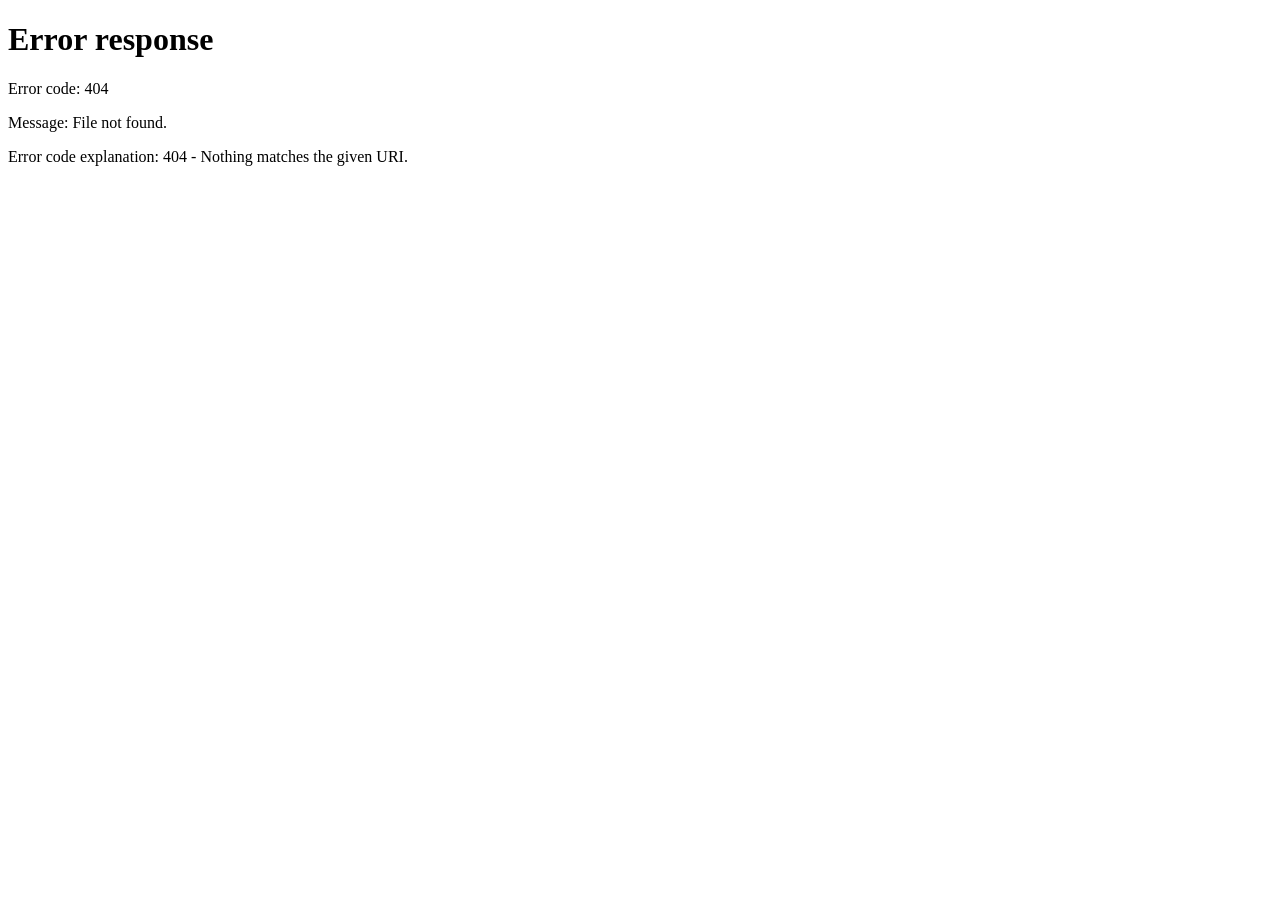
==== frontend/index.html @ b168c257 "Initial commit" ====
<!DOCTYPE html>
<html>
<head>
    <meta http-equiv="refresh" content="0; url=/login.html">
    <title>Redirecting...</title>
</head>
<body>
    <p>Redirecting to <a href="/login.html">login page</a>...</p>
</body>
</html>
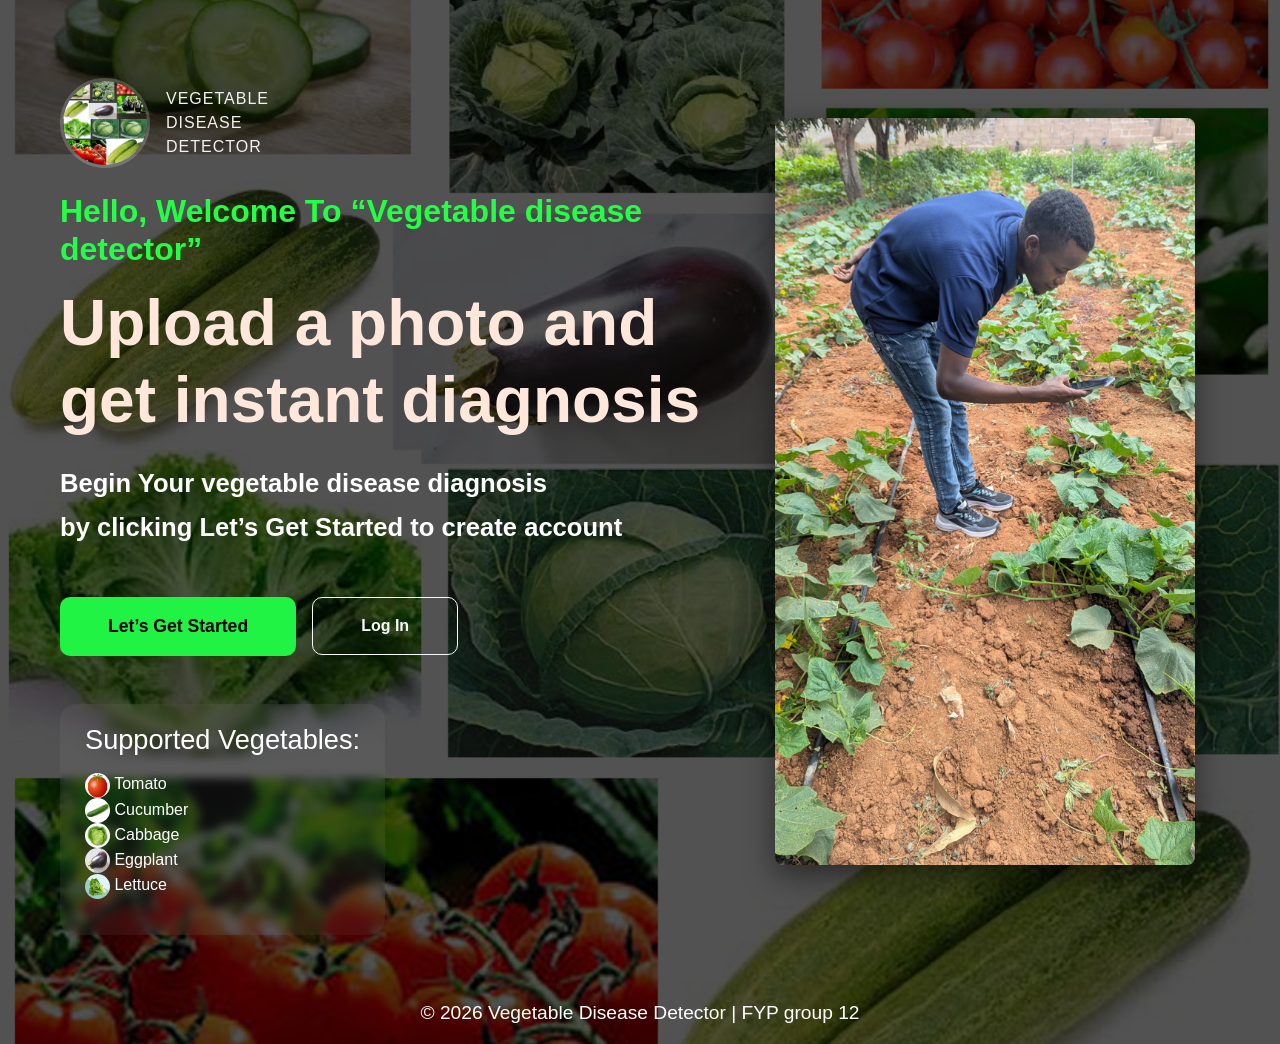
==== commit a38f6eac: "Add landing page and refactor login and register pages" ====
--- a/frontend/index.html
+++ b/frontend/index.html
@@ -1,10 +1,95 @@
 <!DOCTYPE html>
-<html>
+<html lang="en">
 <head>
-    <meta http-equiv="refresh" content="0; url=/login.html">
-    <title>Redirecting...</title>
+    <meta charset="UTF-8">
+    <meta name="viewport" content="width=device-width, initial-scale=1.0">
+    <title>Vegetable Disease Detector</title>
+
+    <!-- Bootstrap -->
+    <link href="./css/bootstrap.min.css" rel="stylesheet">
+
+    <link rel="stylesheet" href="./css/index.css">
 </head>
 <body>
-    <p>Redirecting to <a href="/login.html">login page</a>...</p>
+
+    <section class="hero-section">
+        <div class="overlay"></div>
+
+        <div class="container-fluid">
+            <div class="row min-vh-100 align-items-center px-lg-5 px-3 py-5">
+
+                <!-- LEFT CONTENT -->
+                <div class="col-lg-7 col-md-12 text-white content-area">
+
+                    <!-- Logo Section -->
+                    <div class="d-flex align-items-center gap-3 mb-4 flex-wrap">
+                        <img src="./assets/logo.png" alt="Logo" class="logo-img">
+
+                        <div>
+                            <h5 class="logo-title mb-0">
+                                VEGETABLE <br>
+                                DISEASE <br>
+                                DETECTOR
+                            </h5>
+                        </div>
+                    </div>
+
+                    <!-- Welcome Text -->
+                    <h3 class="welcome-text mb-3">
+                        Hello, Welcome To “Vegetable disease detector”
+                    </h3>
+
+                    <!-- Main Heading -->
+                    <h1 class="main-heading mb-4">
+                        Upload a photo and get instant diagnosis
+                    </h1>
+
+                    <!-- Description -->
+                    <p class="description-text mb-5">
+                        Begin Your vegetable disease diagnosis <br>
+                        by clicking Let’s Get Started to create account
+                    </p>
+
+                    <!-- Buttons -->
+                    <div class="mb-5 d-flex flex-column flex-sm-row gap-3 align-items-start">
+                        <a href="./register.html" class="btn btn-success custom-btn px-5 py-3">
+                            Let’s Get Started
+                        </a>
+
+                        <a href="./login.html" class="btn btn-outline-light login-btn px-5 py-3">
+                            Log In
+                        </a>
+                    </div>
+
+                    <!-- Supported Vegetables -->
+                    <div class="supported-box mt-4">
+                        <h4 class="supported-title mb-3">Supported Vegetables:</h4>
+
+                        <ul class="vegetable-list list-unstyled">
+                            <li><img src="assets/veg/tomato.jpg" alt="Tomato"> Tomato</li>
+                            <li><img src="assets/veg/cucumber.jpg" alt="Tomato"> Cucumber</li>
+                            <li><img src="assets/veg/cabbage.jpg" alt="Tomato"> Cabbage</li>
+                            <li><img src="assets/veg/eggplant.jpg" alt="Tomato"> Eggplant</li>
+                            <li><img src="assets/veg/lettuce.jpg" alt="Tomato"> Lettuce</li>
+                        </ul>
+                    </div>
+                </div>
+
+                <!-- RIGHT IMAGE -->
+                <div class="col-lg-5 col-md-12 text-center mt-5 mt-lg-0">
+                    <div class="farmer-image-wrapper">
+                        <img src="./assets/farmer.jpg" alt="Farmer" class="img-fluid farmer-image">
+                    </div>
+                </div>
+            </div>
+        </div>
+
+        <!-- Footer -->
+        <footer class="footer-area text-center text-white py-3">
+            © 2026 Vegetable Disease Detector | FYP group 12
+        </footer>
+    </section>
+
+    <script src="./js/bootstrap.bundle.min.js"></script>
 </body>
 </html>
--- a/frontend/css/index.css
+++ b/frontend/css/index.css
@@ -0,0 +1,237 @@
+* {
+    margin: 0;
+    padding: 0;
+    box-sizing: border-box;
+}
+
+body {
+    font-family: 'Poppins', sans-serif;
+    overflow-x: hidden;
+}
+
+.hero-section {
+    min-height: 100vh;
+    position: relative;
+
+    /* Background Image */
+    background-image: url("../assets/logo.png");
+    background-size: cover;
+    background-position: center;
+    background-repeat: no-repeat;
+
+    display: flex;
+    flex-direction: column;
+    justify-content: center;
+}
+
+/* Dark overlay */
+.overlay {
+    position: absolute;
+    inset: 0;
+    background: rgba(0, 0, 0, 0.68);
+    z-index: 1;
+}
+
+.container-fluid,
+.footer-area {
+    position: relative;
+    z-index: 2;
+}
+
+.content-area {
+    padding-top: 30px;
+}
+
+.logo-img {
+    width: 90px;
+    height: 90px;
+    border-radius: 50%;
+    object-fit: cover;
+    border: 3px solid rgba(255,255,255,0.2);
+}
+
+.logo-title {
+    font-size: 1rem;
+    font-weight: 400;
+    line-height: 1.5;
+    color: #f1f1f1;
+    letter-spacing: 1px;
+}
+
+.welcome-text {
+    color: #22ff44;
+    font-size: 2rem;
+    font-weight: 700;
+}
+
+.main-heading {
+    font-size: 4rem;
+    font-weight: 800;
+    color: #ffe8db;
+    max-width: 850px;
+    line-height: 1.2;
+}
+
+.description-text {
+    font-size: 1.6rem;
+    font-weight: 600;
+    color: #ffffff;
+    line-height: 1.7;
+}
+
+.custom-btn {
+    background: #21f344;
+    border: none;
+    color: #000;
+    font-size: 1.1rem;
+    font-weight: 700;
+    border-radius: 10px;
+    transition: 0.3s ease;
+}
+
+.custom-btn:hover {
+    background: #14c832;
+    transform: translateY(-2px);
+}
+
+.login-btn {
+    border-radius: 10px;
+    font-weight: 600;
+}
+
+.supported-box {
+    background: rgba(255,255,255,0.05);
+    padding: 20px 25px;
+    border-radius: 16px;
+    width: fit-content;
+    backdrop-filter: blur(5px);
+}
+
+.supported-title {
+    font-size: 1.7rem;
+    font-weight: 500;
+}
+
+/* .vegetable-list li {
+    font-size: 1.5rem;
+    margin-bottom: 8px;
+    font-weight: 400;
+} */
+
+
+.vegetable-list li img{
+    width:25px;
+    height:25px;
+    border-radius:50%;
+}
+
+.farmer-image-wrapper {
+    display: flex;
+    justify-content: center;
+    align-items: center;
+}
+
+.farmer-image {
+    width: 100%;
+    max-width: 420px;
+    border-radius: 8px;
+    object-fit: cover;
+    box-shadow: 0 10px 30px rgba(0,0,0,0.5);
+}
+
+.footer-area {
+    font-size: 1.2rem;
+    color: #f1f1f1;
+}
+
+/* ================= RESPONSIVE ================= */
+
+@media (max-width: 1200px) {
+    .main-heading {
+        font-size: 3.2rem;
+    }
+
+    .description-text {
+        font-size: 1.3rem;
+    }
+}
+
+@media (max-width: 992px) {
+    .content-area {
+        text-align: center;
+    }
+
+    .main-heading {
+        font-size: 2.8rem;
+    }
+
+    .welcome-text {
+        font-size: 1.6rem;
+    }
+
+    .description-text {
+        font-size: 1.2rem;
+    }
+
+    .supported-box {
+        margin: auto;
+    }
+
+    .farmer-image {
+        max-width: 350px;
+    }
+}
+
+@media (max-width: 768px) {
+    .main-heading {
+        font-size: 2.2rem;
+    }
+
+    .description-text {
+        font-size: 1rem;
+    }
+
+    .welcome-text {
+        font-size: 1.2rem;
+    }
+
+    .logo-img {
+        width: 70px;
+        height: 70px;
+    }
+
+    .logo-title {
+        font-size: 0.85rem;
+    }
+
+    .custom-btn,
+    .login-btn {
+        width: 100%;
+    }
+
+    .vegetable-list li {
+        font-size: 1.1rem;
+    }
+
+    .supported-title {
+        font-size: 1.3rem;
+    }
+}
+
+@media (max-width: 576px) {
+    .main-heading {
+        font-size: 1.8rem;
+    }
+
+    .description-text {
+        font-size: 0.95rem;
+    }
+
+    .footer-area {
+        font-size: 0.9rem;
+    }
+
+    .supported-box {
+        width: 100%;
+    }
+}
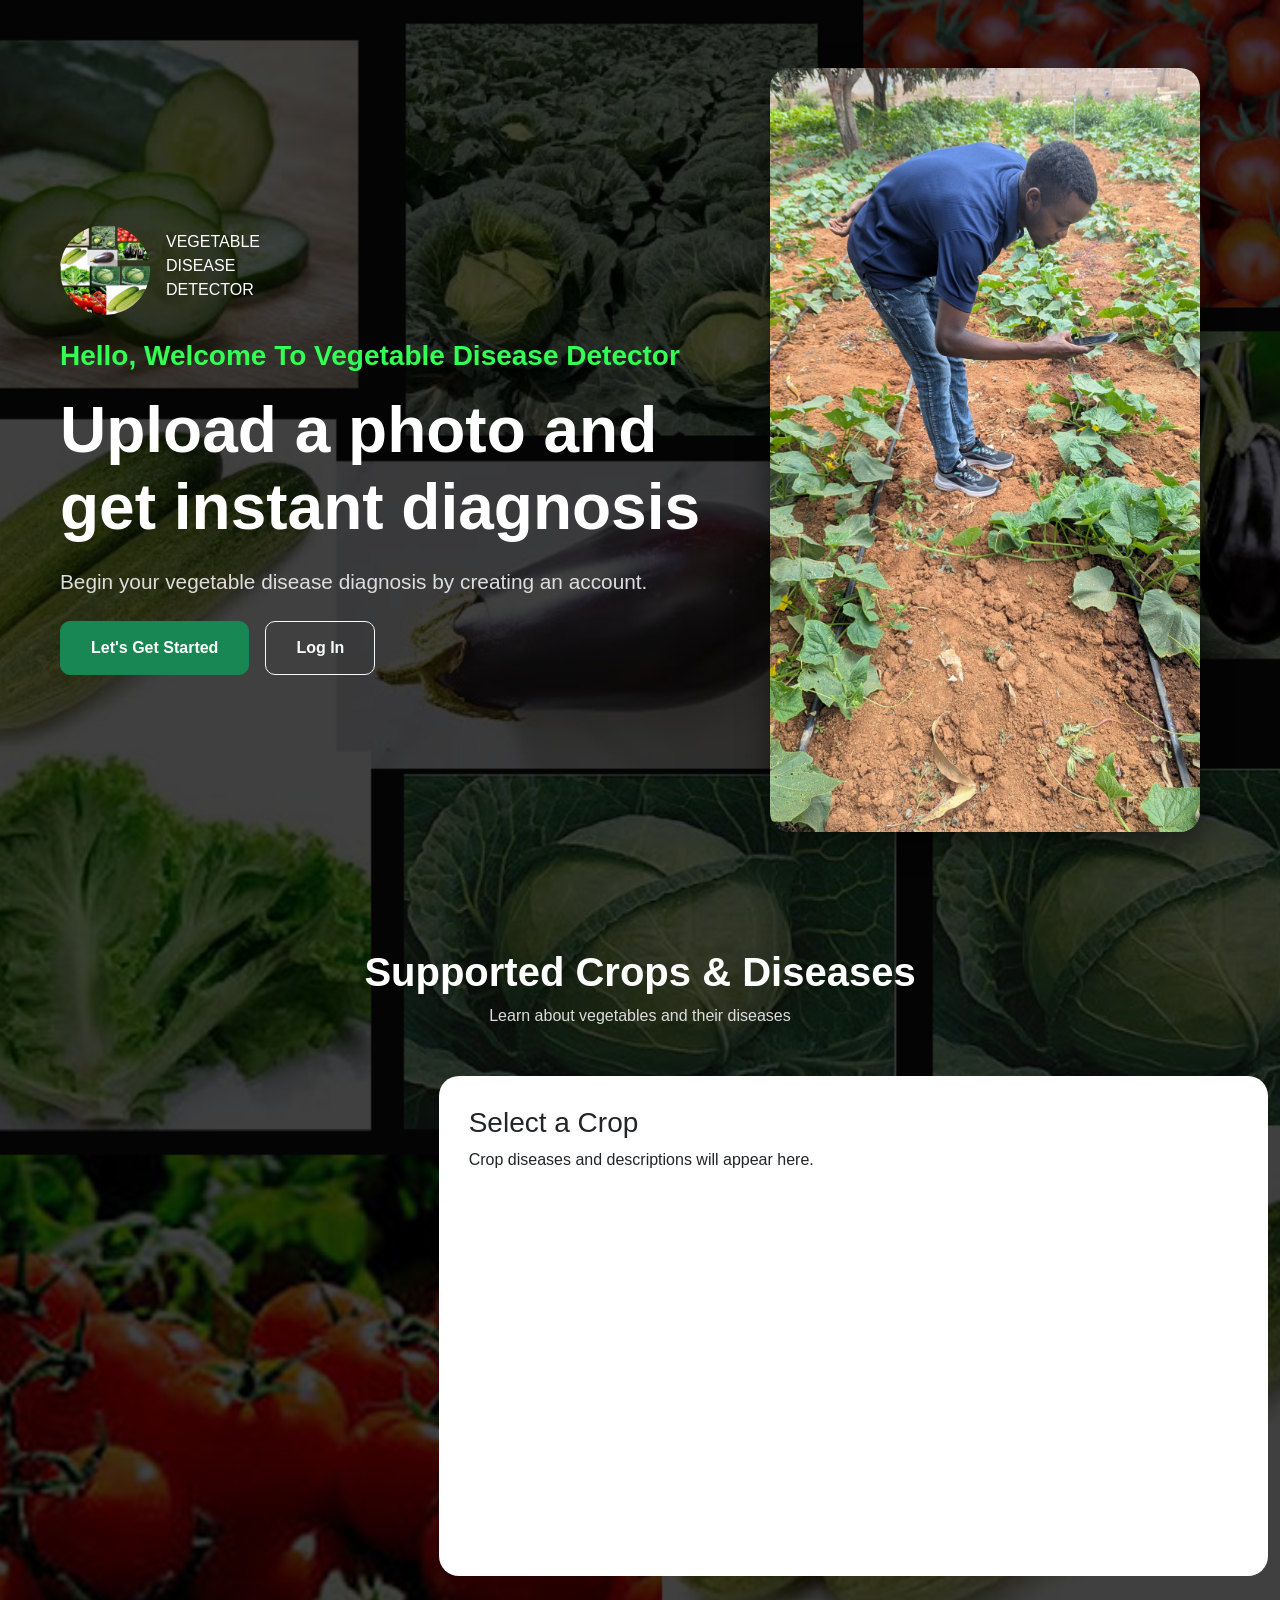
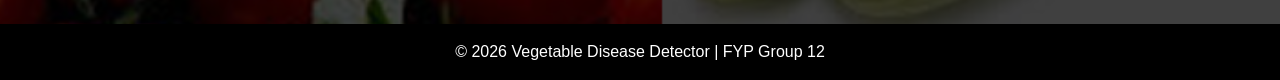
==== commit 03622c43: "refactor code alignments and unncessary file deletion" ====
--- a/frontend/index.html
+++ b/frontend/index.html
@@ -5,91 +5,132 @@
     <meta name="viewport" content="width=device-width, initial-scale=1.0">
     <title>Vegetable Disease Detector</title>
 
-    <!-- Bootstrap -->
     <link href="./css/bootstrap.min.css" rel="stylesheet">
-
     <link rel="stylesheet" href="./css/index.css">
 </head>
+
 <body>
 
-    <section class="hero-section">
-        <div class="overlay"></div>
+<section class="hero-section">
 
-        <div class="container-fluid">
-            <div class="row min-vh-100 align-items-center px-lg-5 px-3 py-5">
+    <div class="overlay"></div>
 
-                <!-- LEFT CONTENT -->
-                <div class="col-lg-7 col-md-12 text-white content-area">
+    <div class="container-fluid">
 
-                    <!-- Logo Section -->
-                    <div class="d-flex align-items-center gap-3 mb-4 flex-wrap">
-                        <img src="./assets/logo.png" alt="Logo" class="logo-img">
+        <!-- HERO -->
+        <div class="row min-vh-100 align-items-center px-lg-5 px-3 py-5">
 
-                        <div>
-                            <h5 class="logo-title mb-0">
-                                VEGETABLE <br>
-                                DISEASE <br>
-                                DETECTOR
-                            </h5>
-                        </div>
-                    </div>
+            <!-- LEFT -->
+            <div class="col-lg-7 text-white">
 
-                    <!-- Welcome Text -->
-                    <h3 class="welcome-text mb-3">
-                        Hello, Welcome To “Vegetable disease detector”
-                    </h3>
+                <div class="d-flex align-items-center gap-3 mb-4">
+                    <img src="./assets/logo.png" class="logo-img">
 
-                    <!-- Main Heading -->
-                    <h1 class="main-heading mb-4">
-                        Upload a photo and get instant diagnosis
-                    </h1>
-
-                    <!-- Description -->
-                    <p class="description-text mb-5">
-                        Begin Your vegetable disease diagnosis <br>
-                        by clicking Let’s Get Started to create account
-                    </p>
-
-                    <!-- Buttons -->
-                    <div class="mb-5 d-flex flex-column flex-sm-row gap-3 align-items-start">
-                        <a href="./register.html" class="btn btn-success custom-btn px-5 py-3">
-                            Let’s Get Started
-                        </a>
-
-                        <a href="./login.html" class="btn btn-outline-light login-btn px-5 py-3">
-                            Log In
-                        </a>
-                    </div>
-
-                    <!-- Supported Vegetables -->
-                    <div class="supported-box mt-4">
-                        <h4 class="supported-title mb-3">Supported Vegetables:</h4>
-
-                        <ul class="vegetable-list list-unstyled">
-                            <li><img src="assets/veg/tomato.jpg" alt="Tomato"> Tomato</li>
-                            <li><img src="assets/veg/cucumber.jpg" alt="Tomato"> Cucumber</li>
-                            <li><img src="assets/veg/cabbage.jpg" alt="Tomato"> Cabbage</li>
-                            <li><img src="assets/veg/eggplant.jpg" alt="Tomato"> Eggplant</li>
-                            <li><img src="assets/veg/lettuce.jpg" alt="Tomato"> Lettuce</li>
-                        </ul>
+                    <div>
+                        <h5 class="logo-title">
+                            VEGETABLE <br>
+                            DISEASE <br>
+                            DETECTOR
+                        </h5>
                     </div>
                 </div>
 
-                <!-- RIGHT IMAGE -->
-                <div class="col-lg-5 col-md-12 text-center mt-5 mt-lg-0">
-                    <div class="farmer-image-wrapper">
-                        <img src="./assets/farmer.jpg" alt="Farmer" class="img-fluid farmer-image">
-                    </div>
+                <h3 class="welcome-text">
+                    Hello, Welcome To Vegetable Disease Detector
+                </h3>
+
+                <h1 class="main-heading">
+                    Upload a photo and get instant diagnosis
+                </h1>
+
+                <p class="description-text">
+                    Begin your vegetable disease diagnosis
+                    by creating an account.
+                </p>
+
+                <div class="d-flex gap-3 flex-wrap mt-4">
+                    <a href="./register.html" class="btn btn-success custom-btn">
+                        Let's Get Started
+                    </a>
+
+                    <a href="./login.html" class="btn btn-outline-light login-btn">
+                        Log In
+                    </a>
                 </div>
+
             </div>
+
+            <!-- RIGHT -->
+            <div class="col-lg-5 text-center mt-5 mt-lg-0">
+
+                <img src="./assets/farmer.jpg"
+                     class="img-fluid farmer-image">
+
+            </div>
+
         </div>
 
-        <!-- Footer -->
-        <footer class="footer-area text-center text-white py-3">
-            © 2026 Vegetable Disease Detector | FYP group 12
-        </footer>
-    </section>
+        <!-- ================= LISTING SECTION ================= -->
 
-    <script src="./js/bootstrap.bundle.min.js"></script>
+        <section class="listing-section py-5">
+
+            <div class="text-center mb-5">
+
+                <h2 class="listing-title">
+                    Supported Crops & Diseases
+                </h2>
+
+                <p class="listing-subtitle">
+                    Learn about vegetables and their diseases
+                </p>
+
+            </div>
+
+            <div class="row">
+
+                <!-- LEFT CROPS -->
+                <div class="col-lg-4 mb-4">
+
+                    <div id="cropList" class="crop-list">
+
+                        <!-- Dynamic -->
+
+                    </div>
+
+                </div>
+
+                <!-- RIGHT DETAILS -->
+                <div class="col-lg-8">
+
+                    <div id="cropDetails" class="crop-details-card">
+
+                        <h3>Select a Crop</h3>
+
+                        <p>
+                            Crop diseases and descriptions
+                            will appear here.
+                        </p>
+
+                    </div>
+
+                </div>
+
+            </div>
+
+        </section>
+
+    </div>
+
+    <footer class="footer-area text-center text-white py-3">
+        © 2026 Vegetable Disease Detector | FYP Group 12
+    </footer>
+
+</section>
+
+<script src="./js/jquery-3.7.1.min.js"></script>
+<script src="./js/bootstrap.bundle.min.js"></script>
+<script src="./js/urls.js"></script>
+<script src="./js/index.js"></script>
+
 </body>
 </html>
--- a/frontend/css/index.css
+++ b/frontend/css/index.css
@@ -1,237 +1,170 @@
-* {
-    margin: 0;
-    padding: 0;
-    box-sizing: border-box;
+*{
+    margin:0;
+    padding:0;
+    box-sizing:border-box;
 }
 
-body {
-    font-family: 'Poppins', sans-serif;
-    overflow-x: hidden;
+body{
+    font-family:'Poppins',sans-serif;
+    overflow-x:hidden;
+    background:#111;
 }
 
-.hero-section {
-    min-height: 100vh;
-    position: relative;
-
-    /* Background Image */
-    background-image: url("../assets/logo.png");
-    background-size: cover;
-    background-position: center;
-    background-repeat: no-repeat;
-
-    display: flex;
-    flex-direction: column;
-    justify-content: center;
+.hero-section{
+    position:relative;
+    min-height:100vh;
+    background-image:url("../assets/logo.png");
+    background-size:cover;
+    background-position:center;
 }
 
-/* Dark overlay */
-.overlay {
-    position: absolute;
-    inset: 0;
-    background: rgba(0, 0, 0, 0.68);
-    z-index: 1;
+.overlay{
+    position:absolute;
+    inset:0;
+    background:rgba(0,0,0,0.75);
 }
 
 .container-fluid,
-.footer-area {
-    position: relative;
-    z-index: 2;
+.footer-area{
+    position:relative;
+    z-index:2;
 }
 
-.content-area {
-    padding-top: 30px;
-}
+/* HERO */
 
-.logo-img {
-    width: 90px;
-    height: 90px;
-    border-radius: 50%;
-    object-fit: cover;
-    border: 3px solid rgba(255,255,255,0.2);
-}
-
-.logo-title {
-    font-size: 1rem;
-    font-weight: 400;
-    line-height: 1.5;
-    color: #f1f1f1;
-    letter-spacing: 1px;
-}
-
-.welcome-text {
-    color: #22ff44;
-    font-size: 2rem;
-    font-weight: 700;
-}
-
-.main-heading {
-    font-size: 4rem;
-    font-weight: 800;
-    color: #ffe8db;
-    max-width: 850px;
-    line-height: 1.2;
-}
-
-.description-text {
-    font-size: 1.6rem;
-    font-weight: 600;
-    color: #ffffff;
-    line-height: 1.7;
-}
-
-.custom-btn {
-    background: #21f344;
-    border: none;
-    color: #000;
-    font-size: 1.1rem;
-    font-weight: 700;
-    border-radius: 10px;
-    transition: 0.3s ease;
-}
-
-.custom-btn:hover {
-    background: #14c832;
-    transform: translateY(-2px);
-}
-
-.login-btn {
-    border-radius: 10px;
-    font-weight: 600;
-}
-
-.supported-box {
-    background: rgba(255,255,255,0.05);
-    padding: 20px 25px;
-    border-radius: 16px;
-    width: fit-content;
-    backdrop-filter: blur(5px);
-}
-
-.supported-title {
-    font-size: 1.7rem;
-    font-weight: 500;
-}
-
-/* .vegetable-list li {
-    font-size: 1.5rem;
-    margin-bottom: 8px;
-    font-weight: 400;
-} */
-
-
-.vegetable-list li img{
-    width:25px;
-    height:25px;
+.logo-img{
+    width:90px;
+    height:90px;
     border-radius:50%;
 }
 
-.farmer-image-wrapper {
-    display: flex;
-    justify-content: center;
-    align-items: center;
+.logo-title{
+    color:white;
+    font-size:1rem;
+    line-height:1.5;
 }
 
-.farmer-image {
-    width: 100%;
-    max-width: 420px;
-    border-radius: 8px;
-    object-fit: cover;
-    box-shadow: 0 10px 30px rgba(0,0,0,0.5);
+.welcome-text{
+    color:#33ff55;
+    font-weight:700;
+    margin-bottom:20px;
 }
 
-.footer-area {
-    font-size: 1.2rem;
-    color: #f1f1f1;
+.main-heading{
+    font-size:4rem;
+    color:white;
+    font-weight:800;
+    max-width:700px;
+    margin-bottom:20px;
 }
 
-/* ================= RESPONSIVE ================= */
+.description-text{
+    font-size:1.3rem;
+    color:#ddd;
+    max-width:600px;
+}
 
-@media (max-width: 1200px) {
-    .main-heading {
-        font-size: 3.2rem;
+.custom-btn,
+.login-btn{
+    padding:14px 30px;
+    border-radius:10px;
+    font-weight:600;
+}
+
+.farmer-image{
+    width:100%;
+    max-width:430px;
+    border-radius:20px;
+    box-shadow:0 10px 30px rgba(0,0,0,0.5);
+}
+
+/* LISTING */
+
+.listing-section{
+    padding-bottom:80px;
+}
+
+.listing-title{
+    color:white;
+    font-size:2.5rem;
+    font-weight:700;
+}
+
+.listing-subtitle{
+    color:#ddd;
+}
+
+.crop-list{
+    display:flex;
+    flex-direction:column;
+    gap:15px;
+}
+
+.crop-item{
+    background:white;
+    border-radius:15px;
+    padding:20px;
+    cursor:pointer;
+    transition:0.3s;
+    box-shadow:0 5px 20px rgba(0,0,0,0.1);
+}
+
+.crop-item:hover{
+    transform:translateY(-4px);
+}
+
+.crop-item h4{
+    margin-bottom:10px;
+    font-size:1.3rem;
+}
+
+.crop-item p{
+    color:#666;
+    margin:0;
+}
+
+.crop-details-card{
+    background:white;
+    padding:30px;
+    border-radius:20px;
+    min-height:500px;
+}
+
+.crop-details-card h2{
+    margin-bottom:15px;
+    font-weight:700;
+}
+
+.disease-card{
+    background:#f5f7fa;
+    border-left:5px solid #28a745;
+    padding:20px;
+    border-radius:12px;
+    margin-top:20px;
+}
+
+.disease-name{
+    font-size:1.2rem;
+    font-weight:700;
+    margin-bottom:10px;
+}
+
+.footer-area{
+    position:relative;
+    z-index:2;
+    background:#000;
+}
+
+/* MOBILE */
+
+@media(max-width:768px){
+
+    .main-heading{
+        font-size:2.2rem;
     }
 
-    .description-text {
-        font-size: 1.3rem;
-    }
-}
-
-@media (max-width: 992px) {
-    .content-area {
-        text-align: center;
+    .description-text{
+        font-size:1rem;
     }
 
-    .main-heading {
-        font-size: 2.8rem;
-    }
-
-    .welcome-text {
-        font-size: 1.6rem;
-    }
-
-    .description-text {
-        font-size: 1.2rem;
-    }
-
-    .supported-box {
-        margin: auto;
-    }
-
-    .farmer-image {
-        max-width: 350px;
-    }
-}
-
-@media (max-width: 768px) {
-    .main-heading {
-        font-size: 2.2rem;
-    }
-
-    .description-text {
-        font-size: 1rem;
-    }
-
-    .welcome-text {
-        font-size: 1.2rem;
-    }
-
-    .logo-img {
-        width: 70px;
-        height: 70px;
-    }
-
-    .logo-title {
-        font-size: 0.85rem;
-    }
-
-    .custom-btn,
-    .login-btn {
-        width: 100%;
-    }
-
-    .vegetable-list li {
-        font-size: 1.1rem;
-    }
-
-    .supported-title {
-        font-size: 1.3rem;
-    }
-}
-
-@media (max-width: 576px) {
-    .main-heading {
-        font-size: 1.8rem;
-    }
-
-    .description-text {
-        font-size: 0.95rem;
-    }
-
-    .footer-area {
-        font-size: 0.9rem;
-    }
-
-    .supported-box {
-        width: 100%;
-    }
-}
+}
